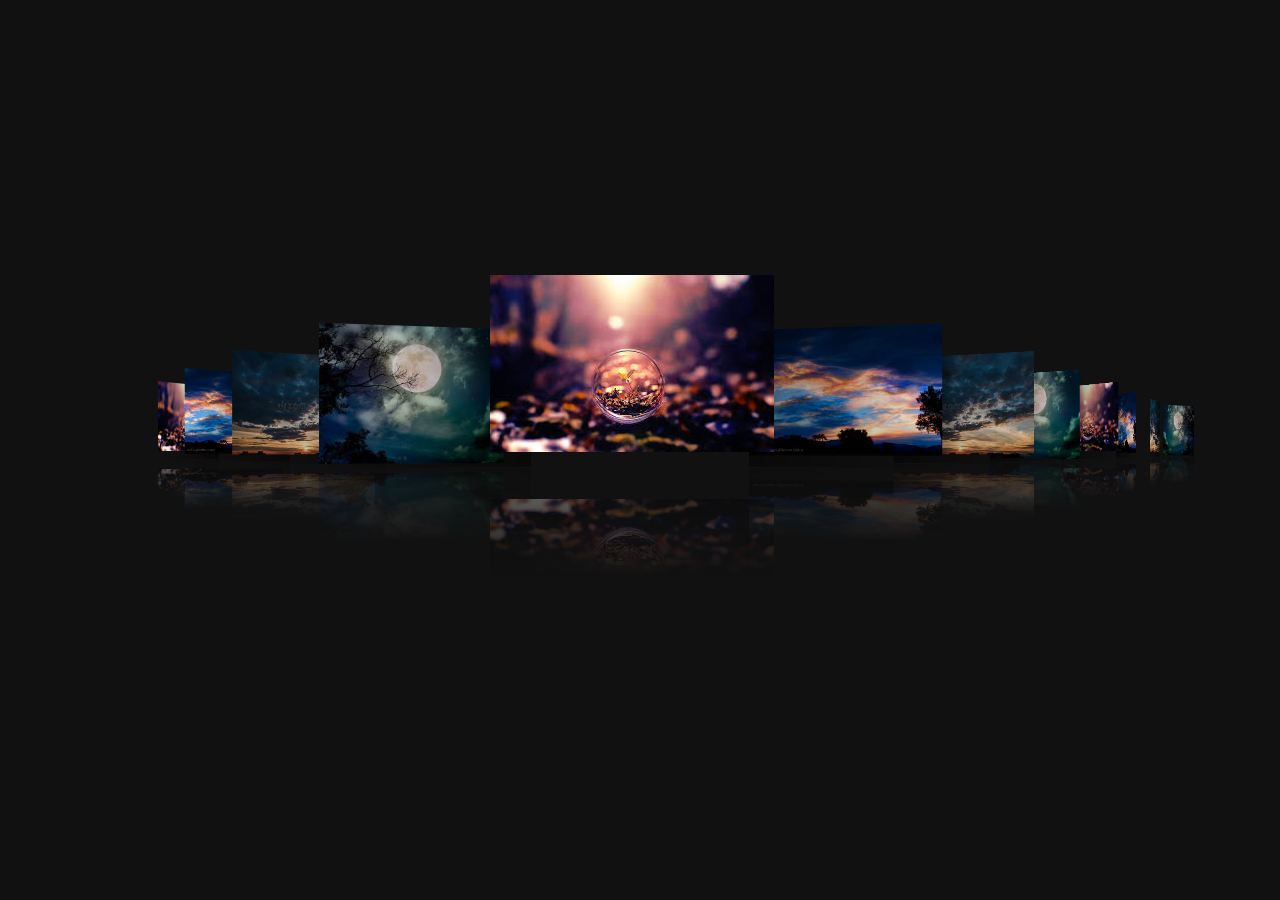
==== index1.html @ d698a8db "Add files via upload" ====
<!DOCTYPE html>
<html lang="en">
<head>
    <meta charset="UTF-8">
    <meta name="viewport" content="width=device-width, initial-scale=1.0">
    <title>HTML & CSS swiper </title>
    <link rel="stylesheet" href="https://cdn.jsdelivr.net/npm/swiper@9/swiper-bundle.min.css">
    <link rel="stylesheet" href="style1.css">
</head>
<body>
    </div>
    <div class="full-img" id="fullImgBox">
        <img src="images/images (12).jpg" id="fullImg">
        <span onclick="closeFullImag()">X</span>
    </div>
    <div class="swiper-container">
        <div class="swiper-wrapper">
          <div class="swiper-slide" ><img src="images/images (13).jpg" onclick="openFullImag(this.src)"></div>
          <div class="swiper-slide" ><img src="images/images (6).jpg" onclick="openFullImag(this.src)"></div>
          <div class="swiper-slide" ><img src="images/images (16).jpg" onclick="openFullImag(this.src)"></div>
          <div class="swiper-slide" ><img src="images/images (18).jpg" onclick="openFullImag(this.src)"></div>
          <div class="swiper-slide" ><img src="images/images (13).jpg" onclick="openFullImag(this.src)"></div>
          <div class="swiper-slide" ><img src="images/images (6).jpg" onclick="openFullImag(this.src)"></div>
          <div class="swiper-slide" ><img src="images/images (16).jpg" onclick="openFullImag(this.src)"></div>
          <div class="swiper-slide" ><img src="images/images (18).jpg" onclick="openFullImag(this.src)"></div>
          <div class="swiper-slide" ><img src="images/images (13).jpg" onclick="openFullImag(this.src)"></div>
          <div class="swiper-slide" ><img src="images/images (6).jpg" onclick="openFullImag(this.src)"></div>
          <div class="swiper-slide" ><img src="images/images (16).jpg"onclick="openFullImag(this.src)"></div>
          <div class="swiper-slide" ><img src="images/images (18).jpg"onclick="openFullImag(this.src)"></div>
        </div>
        <div class="swiper-pagination"></div>
      </div>
      <script>

        var fullImgBox = document.getElementById("fullImgBox")
        var fullImg = document.getElementById("fullImg")

        function openFullImag(pic){
            fullImgBox.style.display = "flex";
            fullImg.src = pic;
        }

        function closeFullImag(){
            fullImgBox.style.display = "none";
        }
    </script>
    <script src="https://cdn.jsdelivr.net/npm/swiper@9/swiper-bundle.min.js"></script>
    <script>
        var swiper = new Swiper('.swiper-container', {
        pagination: '.swiper-pagination',
        effect: 'coverflow',
        grabCursor: true,
        centeredSlides: true,
        slidesPerView: 'auto',
        coverflowEffect: {
        rotate: 20,
        stretch: 0,
        depth: 500,
        modifier: 1,
        slideShadows : true
    },
    loop: true,
    autoplay: {
        delay: 500,
        disableOInteraction: false,
    },
    });
    </script>
</body>
</html>
---- style1.css ----
* {
    margin: 0;
    padding: 0;
}
body {
    background: #fff;
    font-family: Helvetica Neue, Helvetica, Arial, sans-serif;
    font-size: 14px;
    display: flex;
    justify-content: center;
    align-items: center;
    min-height: 100vh;
    background: #111;
  }
  .swiper-container {
    width: 100%;
    padding-top: 50px;
    padding-bottom: 200px;
  }
  .swiper-slide {
    background-position: center;
    background-size: cover;
    width: 300px;
    height: 200px;
    -webkit-box-reflect: below 1px linear-gradient(transparent,transparent,#0006);
  }
  .full-img{
    width: 100%;
    height: 100vh;
    background: rgba(0,0,0,0.9);
    position: fixed;
    top: 0;
    left: 0;
    display: none;
    align-items: center;
    justify-content: center;
    z-index: 100;
}
  .full-img img{
    width: 90%;
    max-width: 500px;

}
  .full-img span{
    position: absolute;
    top: 5px;
    right: 5%;
    font-size: 30px;
    color: #fff;
    cursor: pointer;
}
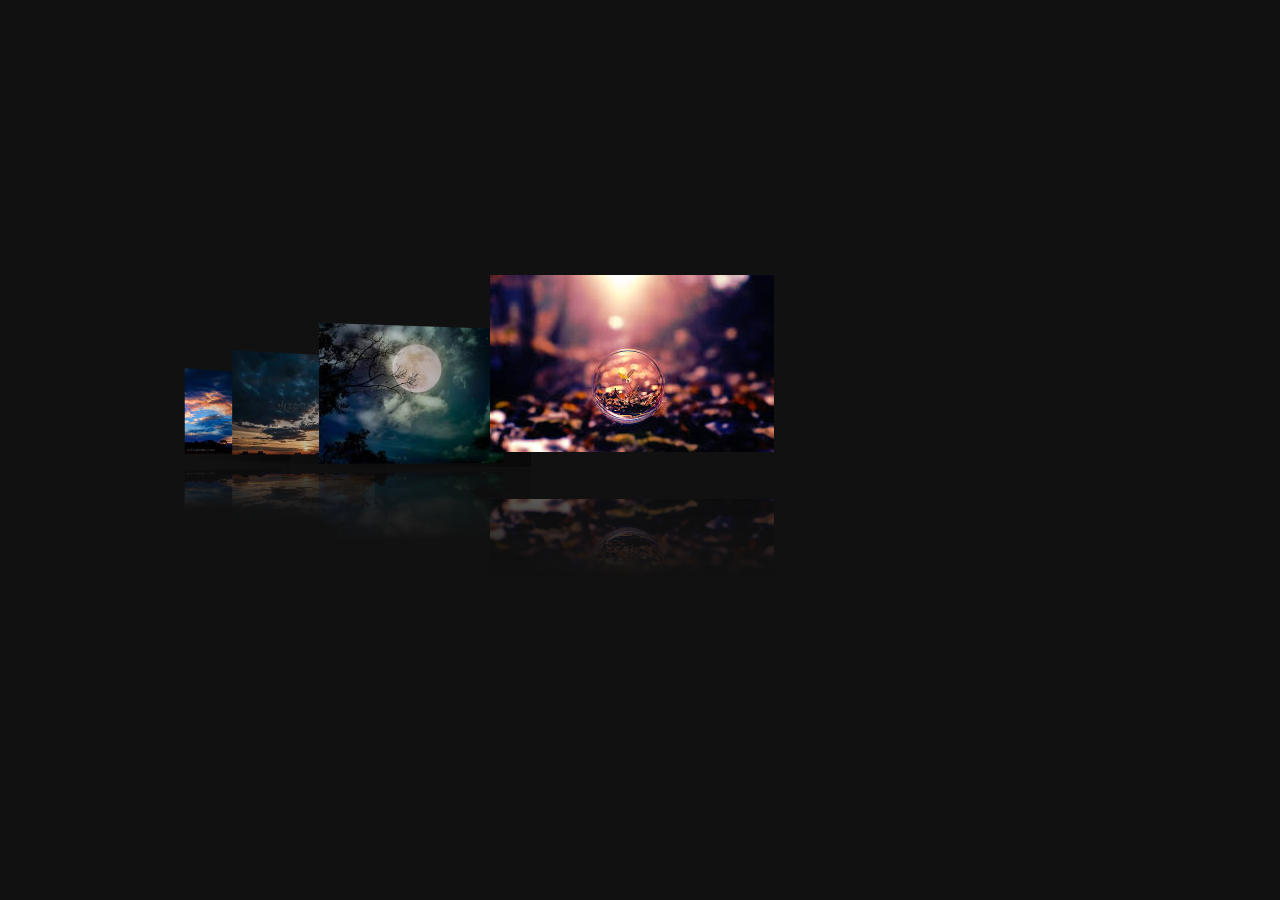
==== commit 38dd4e8a: "Update index1.html" ====
--- a/index1.html
+++ b/index1.html
@@ -19,14 +19,6 @@
           <div class="swiper-slide" ><img src="images/images (6).jpg" onclick="openFullImag(this.src)"></div>
           <div class="swiper-slide" ><img src="images/images (16).jpg" onclick="openFullImag(this.src)"></div>
           <div class="swiper-slide" ><img src="images/images (18).jpg" onclick="openFullImag(this.src)"></div>
-          <div class="swiper-slide" ><img src="images/images (13).jpg" onclick="openFullImag(this.src)"></div>
-          <div class="swiper-slide" ><img src="images/images (6).jpg" onclick="openFullImag(this.src)"></div>
-          <div class="swiper-slide" ><img src="images/images (16).jpg" onclick="openFullImag(this.src)"></div>
-          <div class="swiper-slide" ><img src="images/images (18).jpg" onclick="openFullImag(this.src)"></div>
-          <div class="swiper-slide" ><img src="images/images (13).jpg" onclick="openFullImag(this.src)"></div>
-          <div class="swiper-slide" ><img src="images/images (6).jpg" onclick="openFullImag(this.src)"></div>
-          <div class="swiper-slide" ><img src="images/images (16).jpg"onclick="openFullImag(this.src)"></div>
-          <div class="swiper-slide" ><img src="images/images (18).jpg"onclick="openFullImag(this.src)"></div>
         </div>
         <div class="swiper-pagination"></div>
       </div>
@@ -67,4 +59,4 @@
     });
     </script>
 </body>
-</html>+</html>
